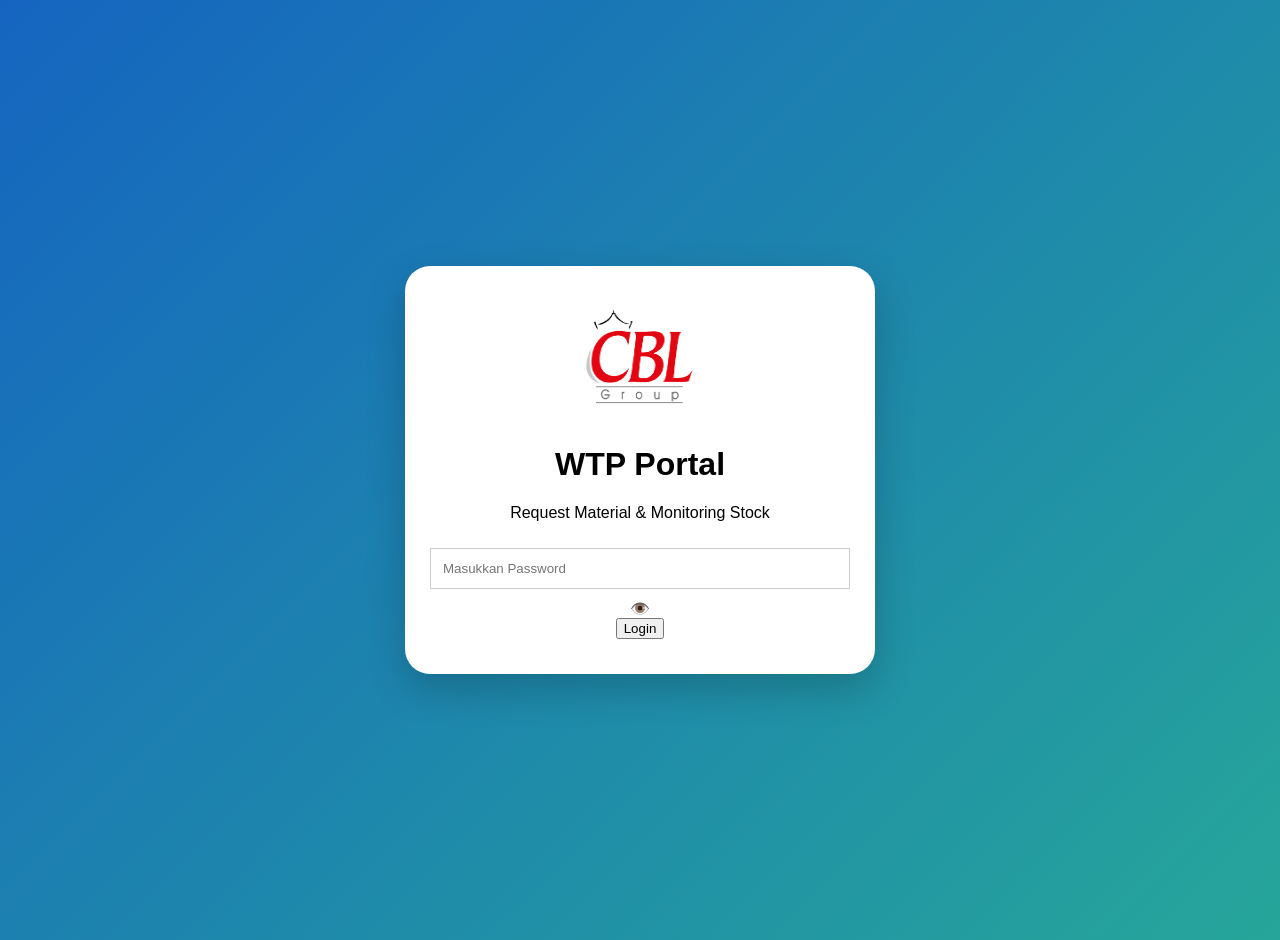
==== index.html @ 2c38c1e4 "Update index.html" ====
<!DOCTYPE html>
<html>
<head>
    <meta charset="UTF-8">
    <title>WTP PORTAL</title>

<link rel="stylesheet" href="css/style.css">
<link rel="manifest" href="manifest.json">
<meta name="theme-color" content="#1976d2">
<link rel="apple-touch-icon" href="icon-192.png">
<link rel="icon" type="image/png" href="icon-512.png">

<style>

body{
    margin:0;
    min-height:100vh;
    display:flex;
    justify-content:center;
    align-items:center;

    background:linear-gradient(
        135deg,
        #1565c0,
        #26a69a
    );

    font-family:'Segoe UI',sans-serif;
    padding:20px;
}

.login-container{
    width:100%;
    max-width:420px;

    background:#fff;

    padding:35px 25px;

    border-radius:25px;

    box-shadow:
    0 15px 40px rgba(0,0,0,.2);

    text-align:center;
}

.logo{
    width:120px;
    height:120px;
    border

h1{
    margin:0;
    color:#1565c0;
}

p{
    color:#666;
    margin-bottom:25px;
}

input{
    width:100%;
    padding:14px;
    border:1px solid #ddd;
    border-radius:10px;
    margin-bottom:15px;
    box-sizing:border-box;
}

button{
    width:100%;
    padding:14px;

    border:none;
    border-radius:10px;

    background:#1976d2;
    color:white;
    font-weight:bold;
    font-size:16px;

    cursor:pointer;
}

button:hover{
    background:#125ca8;
}

.password-box{
    position:relative;
}

.password-box span{
    position:absolute;
    right:15px;
    top:16px;
    cursor:pointer;
    font-size:20px;
}

</style>

</head>

<script>

if ("serviceWorker" in navigator) {

    window.addEventListener("load", () => {

        navigator.serviceWorker
        .register("sw.js")
        .then(() => {

            console.log("PWA Aktif");

        });

    });

}

</script>

<body>

<div class="login-container">

    <img
      src="icon-512.png"
      class="logo"
      alt="Logo">

    <h1>WTP Portal</h1>

    <p>
      Request Material & Monitoring Stock
    </p>

<div class="password-box">

    <input
     type="password"
     id="password"
     placeholder="Masukkan Password">

    <span onclick="togglePassword()">
      👁️
    </span>

</div>

    <button onclick="login()">
      Login
    </button>

</div>

<script src="js/login.js"></script>

</body>

<script>
 function togglePassword(){

    const pass =
    document.getElementById("password");

    pass.type =
    pass.type === "password"
    ? "text"
    : "password";
}

</script>
</html>
---- css/style.css ----
body{
    margin:0;
    padding:20px;
    font-family:Arial,sans-serif;
    background:#f4f6f9;
}

.login-box{
    max-width:350px;
    margin:100px auto;
    background:white;
    padding:20px;
    border-radius:12px;
    box-shadow:0 2px 8px rgba(0,0,0,0.15);
    text-align:center;
}

input{
    width:100%;
    padding:12px;
    margin:10px 0;
    box-sizing:border-box;
    border:1px solid #ccc;
    border-radius:
	
	.page-container{
    max-width:1000px;
    margin:auto;
}

.card{
    background:white;
    padding:20px;
    border-radius:12px;
    margin-top:15px;
    box-shadow:0 2px 5px rgba(0,0,0,0.15);
}

.header{
    text-align:center;
    margin-bottom:20px;
}

.stat-grid{
    display:grid;
    grid-template-columns:repeat(2,1fr);
    gap:15px;
}

.stat-card{
    background:white;
    padding:20px;
    border-radius:12px;
    text-align:center;
}
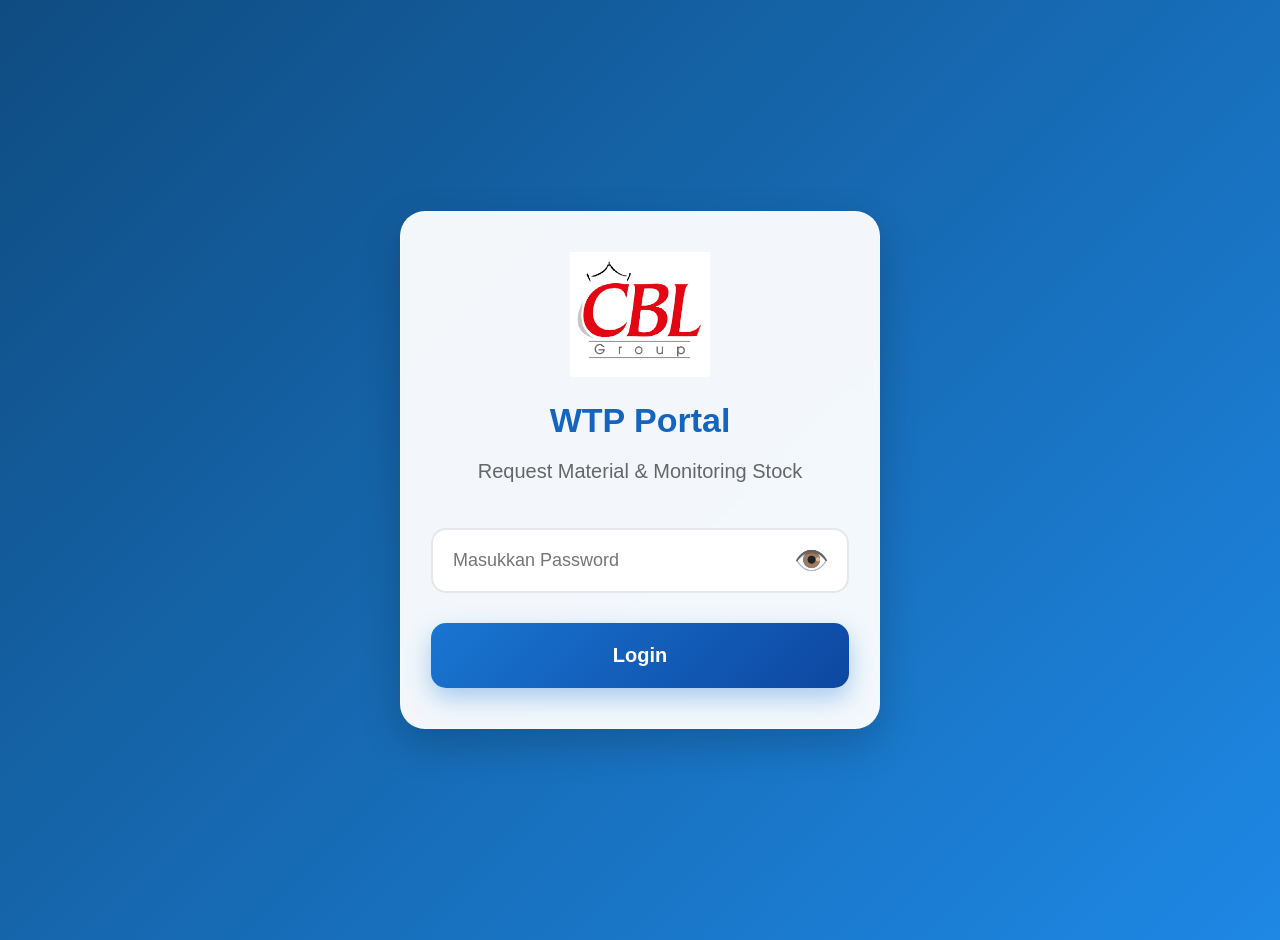
==== commit 7a538c30: "Update index.html" ====
--- a/index.html
+++ b/index.html
@@ -2,6 +2,7 @@
 <html>
 <head>
     <meta charset="UTF-8">
+    <meta name="viewport" content="width=device-width, initial-scale=1">
     <title>WTP PORTAL</title>
 
 <link rel="stylesheet" href="css/style.css">
@@ -15,89 +16,125 @@
 body{
     margin:0;
     min-height:100vh;
+
     display:flex;
     justify-content:center;
     align-items:center;
 
     background:linear-gradient(
         135deg,
-        #1565c0,
-        #26a69a
+        #0f4c81,
+        #1e88e5
     );
 
     font-family:'Segoe UI',sans-serif;
     padding:20px;
 }
-
+    
 .login-container{
     width:100%;
-    max-width:420px;
-
-    background:#fff;
-
-    padding:35px 25px;
+    max-width:480px;
+    box-sizing:border-box;
+
+    background:rgba(255,255,255,.95);
+    padding:40px 30px;
 
     border-radius:25px;
 
+    backdrop-filter:blur(10px);
+
+    border:1px solid rgba(255,255,255,.3);
+
     box-shadow:
-    0 15px 40px rgba(0,0,0,.2);
+      0 15px 40px rgba(0,0,0,.2);
 
     text-align:center;
 }
-
+    
+.password-box{
+    position:relative;
+    margin-bottom:20px;
+}
+    
 .logo{
-    width:120px;
-    height:120px;
-    border
+    width:140px;
+    height:auto;
+    margin-bottom:20px;
+}
 
 h1{
     margin:0;
     color:#1565c0;
+    font-size:34px;
+    font-weight:700;
 }
 
 p{
     color:#666;
-    margin-bottom:25px;
-}
-
+    margin-bottom:35px;
+    font-size:20px;
+}
+    
 input{
     width:100%;
-    padding:14px;
-    border:1px solid #ddd;
-    border-radius:10px;
-    margin-bottom:15px;
+    height:65px;
+
+    padding:0 60px 0 20px;
+
+    border:2px solid #e5e7eb;
+    border-radius:15px;
+
+    font-size:18px;
+
     box-sizing:border-box;
 }
-
+    
 button{
     width:100%;
-    padding:14px;
+    height:65px;
 
     border:none;
-    border-radius:10px;
-
-    background:#1976d2;
+    border-radius:15px;
+
+    background:linear-gradient(
+        135deg,
+        #1976d2,
+        #0d47a1
+    );
+
     color:white;
-    font-weight:bold;
-    font-size:16px;
+
+    font-size:20px;
+    font-weight:700;
 
     cursor:pointer;
+
+    box-shadow:
+      0 10px 25px rgba(25,118,210,.35);
+
+    transition:.2s;
+}
+
+button:active{
+    transform:scale(.98);
 }
 
 button:hover{
-    background:#125ca8;
-}
-
-.password-box{
-    position:relative;
+    transform:translateY(-2px);
+}
+    
+input:focus{
+    outline:none;
+    border-color:#1976d2;
 }
 
 .password-box span{
     position:absolute;
-    right:15px;
-    top:16px;
+    right:20px;
+    top:50%;
+    transform:translateY(-50%);
     cursor:pointer;
-    font-size:20px;
+    font-size:28px;
 }
 
 </style>
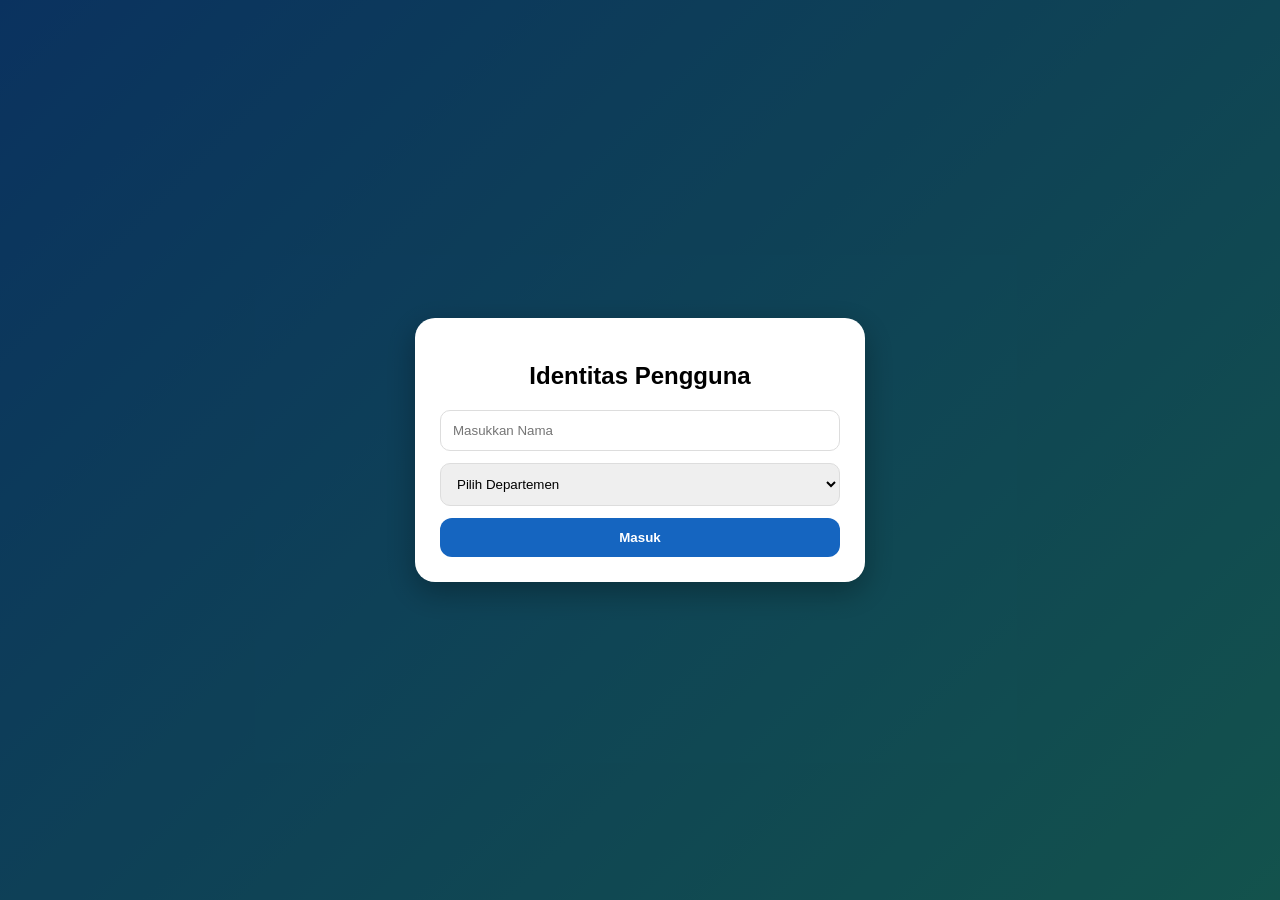
==== commit 5765d12e: "Update index.html" ====
--- a/index.html
+++ b/index.html
@@ -1,215 +1,232 @@
 <!DOCTYPE html>
-<html>
+<html lang="id">
 <head>
-    <meta charset="UTF-8">
-    <meta name="viewport" content="width=device-width, initial-scale=1">
-    <title>WTP PORTAL</title>
-
-<link rel="stylesheet" href="css/style.css">
-<link rel="manifest" href="manifest.json">
-<meta name="theme-color" content="#1976d2">
-<link rel="apple-touch-icon" href="icon-192.png">
-<link rel="icon" type="image/png" href="icon-512.png">
+<meta charset="UTF-8">
+<meta name="viewport" content="width=device-width, initial-scale=1.0">
+
+<title>WTP Portal</title>
 
 <style>
 
 body{
     margin:0;
+    font-family:'Segoe UI',sans-serif;
+    background:linear-gradient(135deg,#1565c0,#26a69a);
     min-height:100vh;
-
     display:flex;
     justify-content:center;
     align-items:center;
-
-    background:linear-gradient(
-        135deg,
-        #0f4c81,
-        #1e88e5
+}
+
+/* DASHBOARD */
+.container{
+    text-align:center;
+    color:white;
+}
+
+button{
+    border:none;
+    padding:12px 25px;
+    border-radius:12px;
+    cursor:pointer;
+    background:#fff;
+    color:#1565c0;
+    font-weight:bold;
+}
+
+/* MODAL */
+
+.modal{
+    position:fixed;
+    inset:0;
+    background:rgba(0,0,0,.5);
+    display:none;
+    justify-content:center;
+    align-items:center;
+    z-index:999;
+}
+
+.modal-content{
+    background:white;
+    padding:25px;
+    width:90%;
+    max-width:400px;
+    border-radius:20px;
+    box-shadow:0 10px 30px rgba(0,0,0,.3);
+}
+
+.modal-content h2{
+    text-align:center;
+    margin-bottom:20px;
+}
+
+.modal-content input,
+.modal-content select{
+    width:100%;
+    padding:12px;
+    margin-bottom:12px;
+    border:1px solid #ddd;
+    border-radius:10px;
+    box-sizing:border-box;
+}
+
+.modal-content button{
+    width:100%;
+    background:#1565c0;
+    color:white;
+}
+
+.user-card{
+    margin-top:20px;
+    background:rgba(255,255,255,.15);
+    padding:15px;
+    border-radius:15px;
+}
+
+</style>
+</head>
+<body>
+
+<div class="container">
+
+    <h1>WTP Portal</h1>
+
+    <div class="user-card">
+        <h3 id="namaUser">-</h3>
+        <p id="deptUser">-</p>
+    </div>
+
+    <br>
+
+    <button onclick="gantiUser()">
+        Ganti User
+    </button>
+
+</div>
+
+
+<!-- MODAL LOGIN -->
+
+<div class="modal" id="loginModal">
+
+    <div class="modal-content">
+
+        <h2>Identitas Pengguna</h2>
+
+        <input
+            type="text"
+            id="nama"
+            placeholder="Masukkan Nama">
+
+        <select id="departemen">
+            <option value="">Pilih Departemen</option>
+            <option>WTP</option>
+            <option>CPD/DRP</option>
+            <option>MPD/GMD</option>
+            <option>WTD</option>
+            <option>BOILER</option>
+            <option>COP</option>
+			<option>HED</option>
+        </select>
+
+        <button onclick="simpanUser()">
+            Masuk
+        </button>
+
+    </div>
+
+</div>
+
+
+<script>
+
+// cek saat aplikasi dibuka
+window.onload = function(){
+
+    const user =
+    JSON.parse(localStorage.getItem("userData"));
+
+    if(user){
+
+        tampilkanUser();
+
+    }else{
+
+        document.getElementById("loginModal")
+        .style.display = "flex";
+
+    }
+
+};
+
+
+// simpan user pertama kali
+
+function simpanUser(){
+
+    const nama =
+    document.getElementById("nama").value.trim();
+
+    const departemen =
+    document.getElementById("departemen").value;
+
+    if(!nama || !departemen){
+
+        alert("Lengkapi data terlebih dahulu");
+        return;
+
+    }
+
+    const data = {
+        nama: nama,
+        departemen: departemen
+    };
+
+    localStorage.setItem(
+        "userData",
+        JSON.stringify(data)
     );
 
-    font-family:'Segoe UI',sans-serif;
-    padding:20px;
-}
-    
-.login-container{
-    width:100%;
-    max-width:480px;
-    box-sizing:border-box;
-
-    background:rgba(255,255,255,.95);
-    padding:40px 30px;
-
-    border-radius:25px;
-
-    backdrop-filter:blur(10px);
-
-    border:1px solid rgba(255,255,255,.3);
-
-    box-shadow:
-      0 15px 40px rgba(0,0,0,.2);
-
-    text-align:center;
-}
-    
-.password-box{
-    position:relative;
-    margin-bottom:20px;
-}
-    
-.logo{
-    width:140px;
-    height:auto;
-    margin-bottom:20px;
-}
-
-h1{
-    margin:0;
-    color:#1565c0;
-    font-size:34px;
-    font-weight:700;
-}
-
-p{
-    color:#666;
-    margin-bottom:35px;
-    font-size:20px;
-}
-    
-input{
-    width:100%;
-    height:65px;
-
-    padding:0 60px 0 20px;
-
-    border:2px solid #e5e7eb;
-    border-radius:15px;
-
-    font-size:18px;
-
-    box-sizing:border-box;
-}
-    
-button{
-    width:100%;
-    height:65px;
-
-    border:none;
-    border-radius:15px;
-
-    background:linear-gradient(
-        135deg,
-        #1976d2,
-        #0d47a1
-    );
-
-    color:white;
-
-    font-size:20px;
-    font-weight:700;
-
-    cursor:pointer;
-
-    box-shadow:
-      0 10px 25px rgba(25,118,210,.35);
-
-    transition:.2s;
-}
-
-button:active{
-    transform:scale(.98);
-}
-
-button:hover{
-    transform:translateY(-2px);
-}
-    
-input:focus{
-    outline:none;
-    border-color:#1976d2;
-}
-
-.password-box span{
-    position:absolute;
-    right:20px;
-    top:50%;
-    transform:translateY(-50%);
-    cursor:pointer;
-    font-size:28px;
-}
-
-</style>
-
-</head>
-
-<script>
-
-if ("serviceWorker" in navigator) {
-
-    window.addEventListener("load", () => {
-
-        navigator.serviceWorker
-        .register("sw.js")
-        .then(() => {
-
-            console.log("PWA Aktif");
-
-        });
-
-    });
+    // Langsung ke dashboard
+    window.location.href = "dashboard.html";
+
+}
+
+
+// tampilkan user
+
+function tampilkanUser(){
+
+    const user =
+    JSON.parse(localStorage.getItem("userData"));
+
+    document.getElementById("namaUser")
+    .innerText = user.nama;
+
+    document.getElementById("deptUser")
+    .innerText = user.departemen;
+
+}
+
+
+// ganti user
+
+function gantiUser(){
+
+    localStorage.removeItem("userData");
+
+    document.getElementById("namaUser")
+    .innerText = "-";
+
+    document.getElementById("deptUser")
+    .innerText = "-";
+
+    document.getElementById("loginModal")
+    .style.display = "flex";
 
 }
 
 </script>
 
-<body>
-
-<div class="login-container">
-
-    <img
-      src="icon-512.png"
-      class="logo"
-      alt="Logo">
-
-    <h1>WTP Portal</h1>
-
-    <p>
-      Request Material & Monitoring Stock
-    </p>
-
-<div class="password-box">
-
-    <input
-     type="password"
-     id="password"
-     placeholder="Masukkan Password">
-
-    <span onclick="togglePassword()">
-      👁️
-    </span>
-
-</div>
-
-    <button onclick="login()">
-      Login
-    </button>
-
-</div>
-
-<script src="js/login.js"></script>
-
 </body>
-
-<script>
- function togglePassword(){
-
-    const pass =
-    document.getElementById("password");
-
-    pass.type =
-    pass.type === "password"
-    ? "text"
-    : "password";
-}
-
-</script>
 </html>
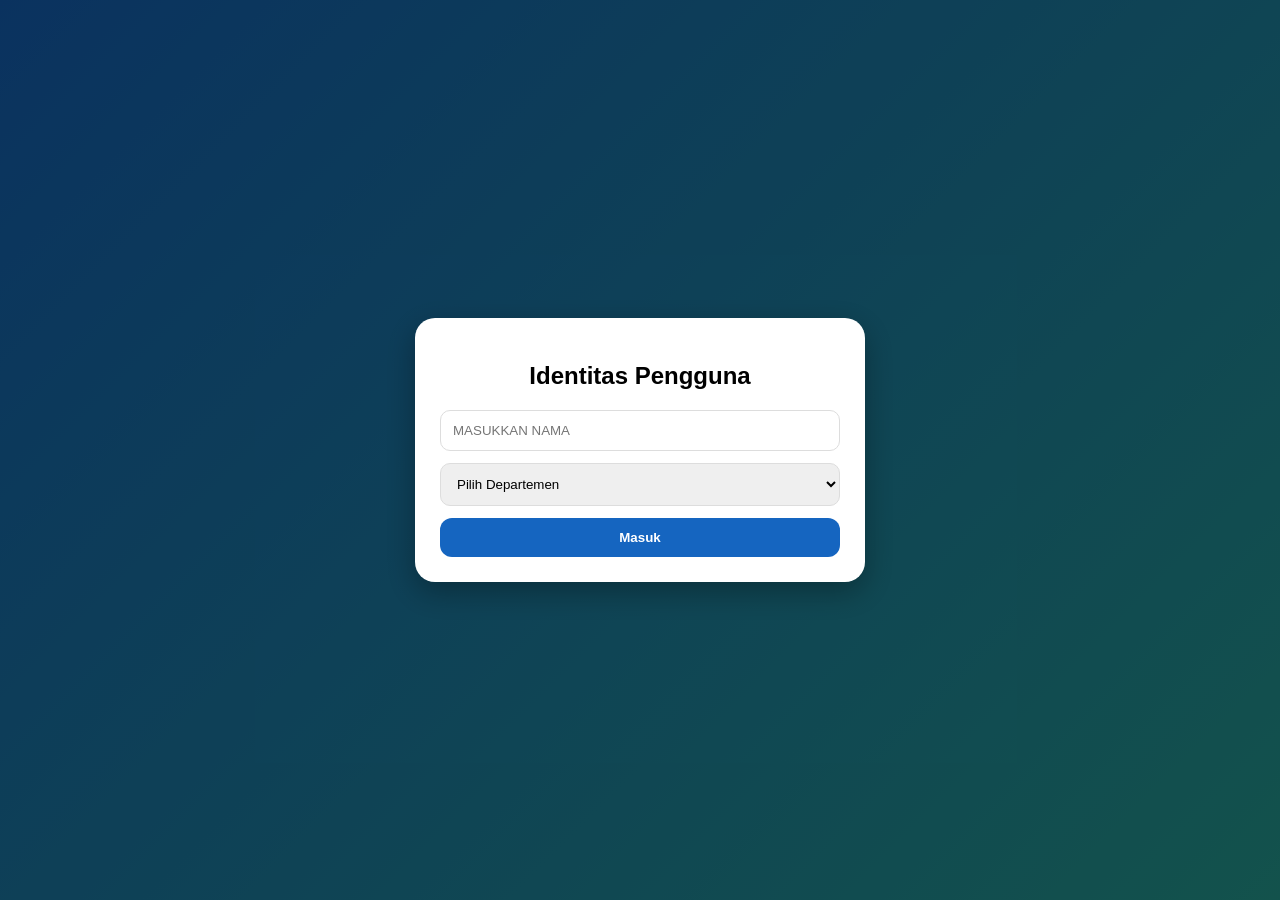
==== commit 711f82da: "Update index.html" ====
--- a/index.html
+++ b/index.html
@@ -82,7 +82,7 @@
     padding:15px;
     border-radius:15px;
 }
-
+	
 </style>
 </head>
 <body>
@@ -113,10 +113,11 @@
 
         <h2>Identitas Pengguna</h2>
 
-        <input
-            type="text"
-            id="nama"
-            placeholder="Masukkan Nama">
+       <input
+		    type="text"
+		    id="nama"
+		    placeholder="Masukkan Nama"
+		    style="text-transform: uppercase;">
 
         <select id="departemen">
             <option value="">Pilih Departemen</option>
@@ -148,7 +149,7 @@
 
     if(user){
 
-        tampilkanUser();
+        window.location.href = "Dashboard.html";
 
     }else{
 
@@ -178,8 +179,8 @@
     }
 
     const data = {
-        nama: nama,
-        departemen: departemen
+        nama:nama,
+        departemen:departemen
     };
 
     localStorage.setItem(
@@ -187,27 +188,10 @@
         JSON.stringify(data)
     );
 
-    // Langsung ke dashboard
-    window.location.href = "dashboard.html";
-
-}
-
-
-// tampilkan user
-
-function tampilkanUser(){
-
-    const user =
-    JSON.parse(localStorage.getItem("userData"));
-
-    document.getElementById("namaUser")
-    .innerText = user.nama;
-
-    document.getElementById("deptUser")
-    .innerText = user.departemen;
-
-}
-
+    // LANGSUNG MASUK DASHBOARD
+    window.location.href = "Dashboard.html";
+
+}
 
 // ganti user
 
